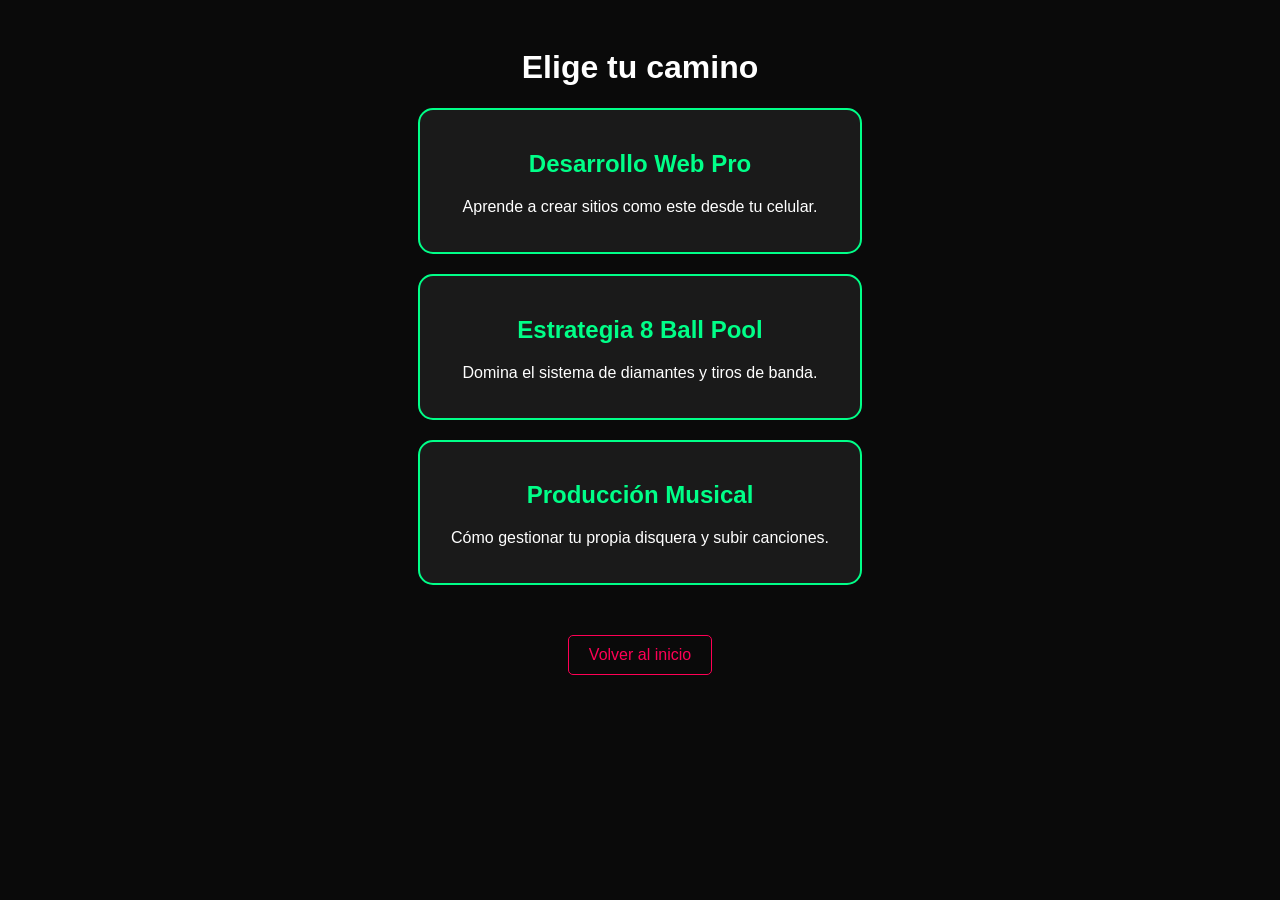
==== Cursos.html @ e022f176 "Create Cursos.html" ====
<!DOCTYPE html>
<html lang="es">
<head>
    <meta charset="UTF-8">
    <meta name="viewport" content="width=device-width, initial-scale=1.0">
    <title>Nuestros Cursos - Academia Dev</title>
    <style>
        body { background-color: #0a0a0a; color: white; font-family: sans-serif; text-align: center; padding: 20px; }
        .curso-card { border: 2px solid #00ff88; border-radius: 15px; padding: 20px; margin: 20px auto; max-width: 400px; background: #1a1a1a; }
        h2 { color: #00ff88; }
        .btn-regresar { display: inline-block; margin-top: 30px; color: #ff0055; text-decoration: none; border: 1px solid #ff0055; padding: 10px 20px; border-radius: 5px; }
    </style>
</head>
<body>
    <h1>Elige tu camino</h1>
    
    <div class="curso-card">
        <h2>Desarrollo Web Pro</h2>
        <p>Aprende a crear sitios como este desde tu celular.</p>
    </div>

    <div class="curso-card">
        <h2>Estrategia 8 Ball Pool</h2>
        <p>Domina el sistema de diamantes y tiros de banda.</p>
    </div>

    <div class="curso-card">
        <h2>Producción Musical</h2>
        <p>Cómo gestionar tu propia disquera y subir canciones.</p>
    </div>

    <a href="index.html" class="btn-regresar">Volver al inicio</a>
</body>
</html>
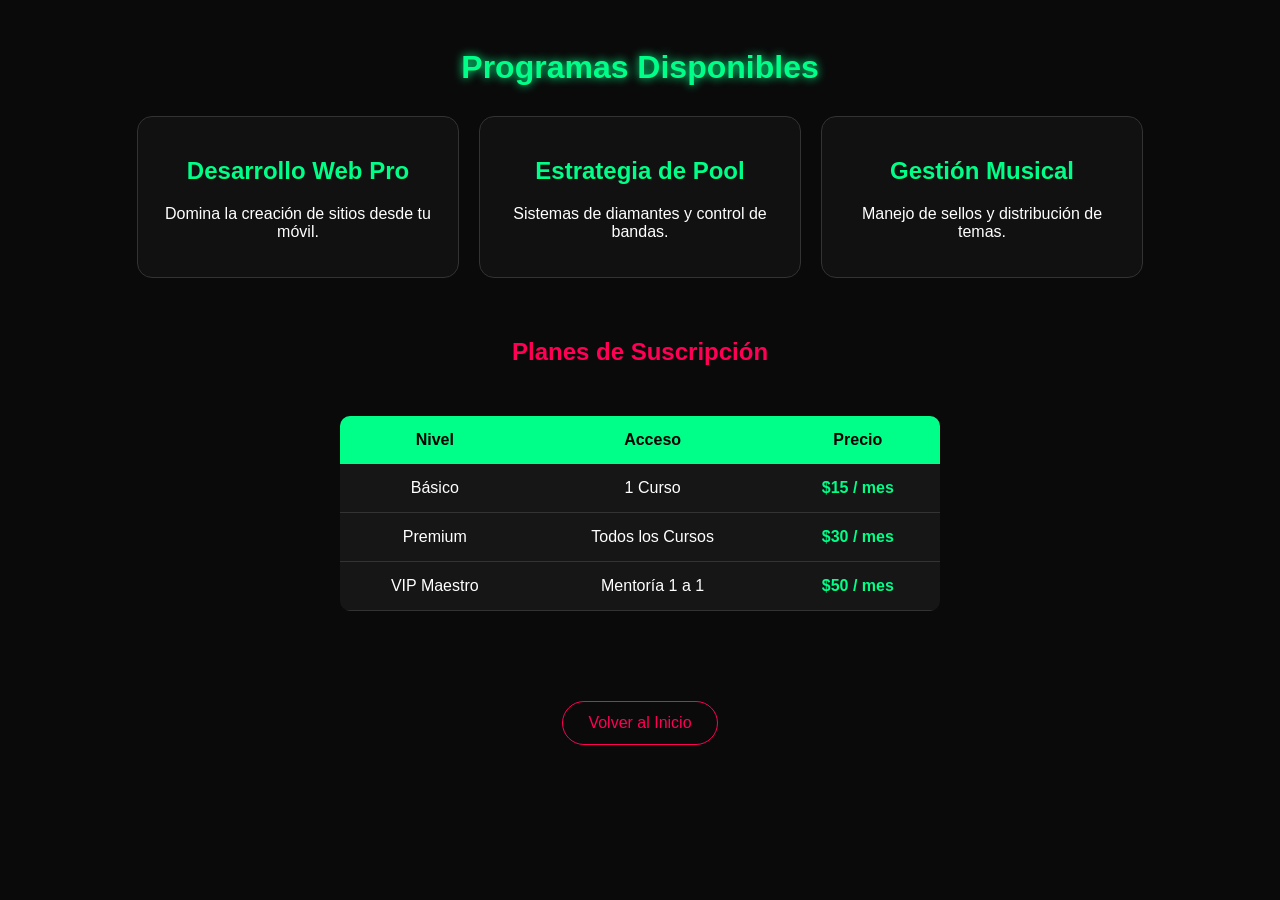
==== commit 434e79f1: "Create Cursos.html" ====
--- a/Cursos.html
+++ b/Cursos.html
@@ -3,32 +3,47 @@
 <head>
     <meta charset="UTF-8">
     <meta name="viewport" content="width=device-width, initial-scale=1.0">
-    <title>Nuestros Cursos - Academia Dev</title>
+    <title>Precios y Cursos - Academia Dev</title>
     <style>
         body { background-color: #0a0a0a; color: white; font-family: sans-serif; text-align: center; padding: 20px; }
-        .curso-card { border: 2px solid #00ff88; border-radius: 15px; padding: 20px; margin: 20px auto; max-width: 400px; background: #1a1a1a; }
-        h2 { color: #00ff88; }
-        .btn-regresar { display: inline-block; margin-top: 30px; color: #ff0055; text-decoration: none; border: 1px solid #ff0055; padding: 10px 20px; border-radius: 5px; }
+        h1 { color: #00ff88; text-shadow: 0 0 10px #00ff88; }
+        .container { display: flex; flex-wrap: wrap; justify-content: center; gap: 20px; margin-top: 30px; }
+        .curso-card { border: 1px solid #333; border-radius: 15px; padding: 20px; width: 280px; background: #111; }
+        .curso-card h2 { color: #00ff88; }
+        .tabla-precios { margin: 50px auto; width: 100%; max-width: 600px; border-collapse: collapse; background: #161616; border-radius: 10px; overflow: hidden; }
+        .tabla-precios th { background-color: #00ff88; color: black; padding: 15px; }
+        .tabla-precios td { padding: 15px; border-bottom: 1px solid #333; }
+        .precio { font-weight: bold; color: #00ff88; }
+        .btn-regresar { display: inline-block; margin-top: 40px; color: #ff0055; text-decoration: none; border: 1px solid #ff0055; padding: 12px 25px; border-radius: 50px; }
     </style>
 </head>
 <body>
-    <h1>Elige tu camino</h1>
-    
-    <div class="curso-card">
-        <h2>Desarrollo Web Pro</h2>
-        <p>Aprende a crear sitios como este desde tu celular.</p>
+    <h1>Programas Disponibles</h1>
+    <div class="container">
+        <div class="curso-card">
+            <h2>Desarrollo Web Pro</h2>
+            <p>Domina la creación de sitios desde tu móvil.</p>
+        </div>
+        <div class="curso-card">
+            <h2>Estrategia de Pool</h2>
+            <p>Sistemas de diamantes y control de bandas.</p>
+        </div>
+        <div class="curso-card">
+            <h2>Gestión Musical</h2>
+            <p>Manejo de sellos y distribución de temas.</p>
+        </div>
     </div>
-
-    <div class="curso-card">
-        <h2>Estrategia 8 Ball Pool</h2>
-        <p>Domina el sistema de diamantes y tiros de banda.</p>
-    </div>
-
-    <div class="curso-card">
-        <h2>Producción Musical</h2>
-        <p>Cómo gestionar tu propia disquera y subir canciones.</p>
-    </div>
-
-    <a href="index.html" class="btn-regresar">Volver al inicio</a>
+    <h2 style="margin-top: 60px; color: #ff0055;">Planes de Suscripción</h2>
+    <table class="tabla-precios">
+        <thead>
+            <tr><th>Nivel</th><th>Acceso</th><th>Precio</th></tr>
+        </thead>
+        <tbody>
+            <tr><td>Básico</td><td>1 Curso</td><td class="precio">$15 / mes</td></tr>
+            <tr><td>Premium</td><td>Todos los Cursos</td><td class="precio">$30 / mes</td></tr>
+            <tr><td>VIP Maestro</td><td>Mentoría 1 a 1</td><td class="precio">$50 / mes</td></tr>
+        </tbody>
+    </table>
+    <a href="index.html" class="btn-regresar">Volver al Inicio</a>
 </body>
 </html>
